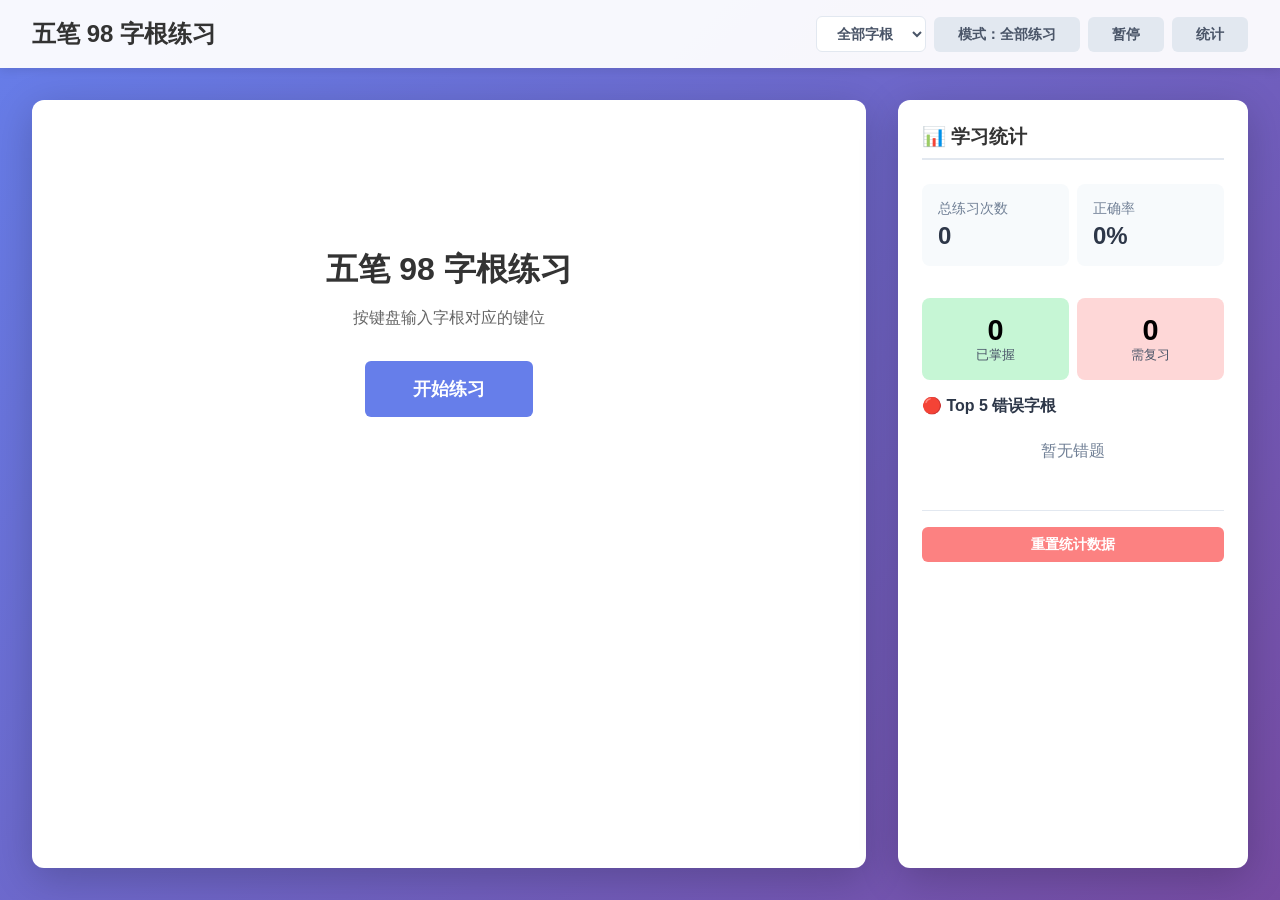
==== docs/index.html @ 4e30fc80 "move" ====
<!DOCTYPE html>
<html lang="zh-CN">
<head>
  <meta charset="UTF-8">
  <meta name="viewport" content="width=device-width, initial-scale=1.0">
  <meta name="description" content="五笔 98 字根练习工具 - 交互式学习字根键位">
  <title>五笔 98 字根练习</title>
  <link rel="stylesheet" href="style.css">
</head>
<body>
  <header class="header">
    <h1>五笔 98 字根练习</h1>
    <div class="header-controls">
      <select id="categorySelect" class="btn btn-secondary">
        <option value="all">全部字根</option>
        <option value="键名字">键名字</option>
        <option value="横区">横区</option>
        <option value="竖区">竖区</option>
        <option value="撇区">撇区</option>
        <option value="捺区">捺区</option>
        <option value="折区">折区</option>
        <option value="全部字根">全部字根</option>
        <option value="一级简码">一级简码</option>
        <option value="繁体字根">繁体字根</option>
      </select>
      <button id="modeToggle" class="btn btn-secondary">模式：全部练习</button>
      <button id="pauseBtn" class="btn btn-secondary" disabled>暂停</button>
      <button id="statsBtn" class="btn btn-secondary">统计</button>
    </div>
  </header>

  <main class="main-content">
    <section class="practice-container">
      <div id="practiceArea">
        <!-- 练习内容动态加载 -->
      </div>
    </section>

    <aside class="stats-panel" id="statsPanel">
      <h3>📊 学习统计</h3>
      
      <div class="stat-row">
        <div class="stat-card">
          <div class="label">总练习次数</div>
          <div class="value" id="totalPractices">0</div>
        </div>
        <div class="stat-card">
          <div class="label">正确率</div>
          <div class="value" id="accuracy">0%</div>
        </div>
      </div>

      <div class="mastery-status">
        <div class="mastery-item mastered">
          <div class="count" id="masteredCount">0</div>
          <div class="label">已掌握</div>
        </div>
        <div class="mastery-item need-review">
          <div class="count" id="needReviewCount">0</div>
          <div class="label">需复习</div>
        </div>
      </div>

      <div class="error-list">
        <h4 style="margin: 1rem 0 0.5rem; color: #2d3748;">🔴 Top 5 错误字根</h4>
        <div id="topErrors">
          <p class="empty">暂无错题</p>
        </div>
      </div>

      <div class="reset-section">
        <button id="resetStats" class="btn btn-danger">重置统计数据</button>
      </div>
    </aside>
  </main>

  <script src="data.js"></script>
  <script src="app.js"></script>
</body>
</html>
---- docs/style.css ----
* {
  margin: 0;
  padding: 0;
  box-sizing: border-box;
}

body {
  font-family: -apple-system, BlinkMacSystemFont, 'Segoe UI', Roboto, 'Helvetica Neue', Arial, sans-serif;
  background: linear-gradient(135deg, #667eea 0%, #764ba2 100%);
  min-height: 100vh;
  display: flex;
  flex-direction: column;
}

/* 顶部导航栏 */
.header {
  background: rgba(255, 255, 255, 0.95);
  padding: 1rem 2rem;
  display: flex;
  justify-content: space-between;
  align-items: center;
  box-shadow: 0 2px 10px rgba(0, 0, 0, 0.1);
}

.header h1 {
  font-size: 1.5rem;
  color: #333;
}

.header-controls {
  display: flex;
  gap: 0.5rem;
  align-items: center;
}

.header-controls select {
  padding: 0.5rem 1rem;
  border: 1px solid #e2e8f0;
  border-radius: 6px;
  font-size: 0.9rem;
  background: white;
  cursor: pointer;
}

.header-controls select:hover {
  border-color: #667eea;
}

/* 按钮样式 */
.btn {
  padding: 0.5rem 1.5rem;
  border: none;
  border-radius: 6px;
  font-size: 0.9rem;
  font-weight: 600;
  cursor: pointer;
  transition: all 0.2s;
}

.btn-primary {
  background: #667eea;
  color: white;
}

.btn-primary:hover {
  background: #5568d3;
}

.btn-secondary {
  background: #e2e8f0;
  color: #4a5568;
}

.btn-secondary:hover {
  background: #cbd5e0;
}

.btn-danger {
  background: #fc8181;
  color: white;
}

.btn-danger:hover {
  background: #f56565;
}

/* 主内容区 */
.main-content {
  flex: 1;
  display: flex;
  padding: 2rem;
  gap: 2rem;
  max-width: 1400px;
  margin: 0 auto;
  width: 100%;
}

/* 练习区域 */
.practice-container {
  flex: 2;
  background: white;
  border-radius: 12px;
  padding: 2rem;
  box-shadow: 0 10px 40px rgba(0, 0, 0, 0.2);
}

#practiceArea {
  min-height: 400px;
  display: flex;
  flex-direction: column;
  align-items: center;
  justify-content: center;
}

/* 开始屏幕 */
.start-screen {
  text-align: center;
}

.start-screen h2 {
  font-size: 2rem;
  color: #333;
  margin-bottom: 1rem;
}

.start-screen p {
  color: #666;
  margin-bottom: 2rem;
}

.start-screen .btn {
  padding: 1rem 3rem;
  font-size: 1.1rem;
}

/* 题目显示 */
.question {
  text-align: center;
  width: 100%;
}

.radical-image {
  margin-bottom: 1.5rem;
}

.radical-image img {
  max-width: 300px;
  max-height: 300px;
  border-radius: 8px;
  box-shadow: 0 4px 12px rgba(0, 0, 0, 0.15);
}

/* 反馈信息 */
.feedback {
  font-size: 1.5rem;
  font-weight: bold;
  padding: 1rem;
  border-radius: 8px;
  margin: 1rem 0;
  min-height: 60px;
}

.feedback.correct {
  background: #c6f6d5;
  color: #22543d;
}

.feedback.wrong {
  background: #fed7d7;
  color: #742a2a;
}

.hint {
  color: #718096;
  font-size: 0.9rem;
  margin-top: 1rem;
}

/* 暂停遮罩 */
.pause-overlay {
  position: absolute;
  top: 0;
  left: 0;
  right: 0;
  bottom: 0;
  background: rgba(255, 255, 255, 0.9);
  display: flex;
  flex-direction: column;
  align-items: center;
  justify-content: center;
  border-radius: 12px;
}

.pause-overlay h3 {
  font-size: 2rem;
  color: #333;
  margin-bottom: 0.5rem;
}

/* 无题目消息 */
.no-questions {
  text-align: center;
}

.no-questions h3 {
  font-size: 1.8rem;
  color: #333;
  margin-bottom: 1rem;
}

.no-questions p {
  color: #666;
  margin-bottom: 1.5rem;
}

/* 统计面板 */
.stats-panel {
  flex: 1;
  background: white;
  border-radius: 12px;
  padding: 1.5rem;
  box-shadow: 0 10px 40px rgba(0, 0, 0, 0.2);
  max-width: 350px;
}

.stats-panel h3 {
  font-size: 1.2rem;
  color: #333;
  margin-bottom: 1.5rem;
  padding-bottom: 0.5rem;
  border-bottom: 2px solid #e2e8f0;
}

/* 统计卡片 */
.stat-card {
  background: #f7fafc;
  border-radius: 8px;
  padding: 1rem;
  margin-bottom: 1rem;
}

.stat-card .label {
  font-size: 0.85rem;
  color: #718096;
  margin-bottom: 0.25rem;
}

.stat-card .value {
  font-size: 1.5rem;
  font-weight: bold;
  color: #2d3748;
}

.stat-row {
  display: grid;
  grid-template-columns: 1fr 1fr;
  gap: 0.5rem;
}

/* 错误列表 */
.error-list {
  margin-top: 1rem;
}

.error-item {
  display: flex;
  justify-content: space-between;
  align-items: center;
  padding: 0.75rem;
  background: #fff5f5;
  border-radius: 6px;
  margin-bottom: 0.5rem;
}

.error-item .key {
  background: #fc8181;
  color: white;
  width: 30px;
  height: 30px;
  border-radius: 50%;
  display: flex;
  align-items: center;
  justify-content: center;
  font-weight: bold;
  font-size: 0.9rem;
}

.error-item .name {
  flex: 1;
  margin-left: 0.75rem;
  color: #2d3748;
}

.error-item .count {
  color: #e53e3e;
  font-size: 0.85rem;
  font-weight: 600;
}

.error-list .empty {
  text-align: center;
  color: #718096;
  padding: 1rem;
}

/* 掌握状态 */
.mastery-status {
  display: grid;
  grid-template-columns: 1fr 1fr;
  gap: 0.5rem;
  margin-top: 1rem;
}

.mastery-item {
  text-align: center;
  padding: 1rem;
  border-radius: 8px;
}

.mastery-item.mastered {
  background: #c6f6d5;
}

.mastery-item.need-review {
  background: #fed7d7;
}

.mastery-item .count {
  font-size: 1.8rem;
  font-weight: bold;
}

.mastery-item .label {
  font-size: 0.8rem;
  color: #4a5568;
}

/* 重置按钮 */
.reset-section {
  margin-top: 2rem;
  padding-top: 1rem;
  border-top: 1px solid #e2e8f0;
}

.reset-section .btn {
  width: 100%;
}

/* 工具栏 */
.toolbar {
  display: flex;
  gap: 0.5rem;
  margin-bottom: 1rem;
  flex-wrap: wrap;
}

/* 隐藏类 */
.hidden {
  display: none !important;
}

/* 响应式设计 */
@media (max-width: 900px) {
  .main-content {
    flex-direction: column;
    padding: 1rem;
  }
  
  .stats-panel {
    max-width: 100%;
  }
  
  .radical-image img {
    max-width: 200px;
    max-height: 200px;
  }
}

@media (max-width: 600px) {
  .header {
    flex-direction: column;
    gap: 1rem;
    text-align: center;
  }
  
  .header-controls {
    flex-wrap: wrap;
    justify-content: center;
  }
  
  .btn {
    padding: 0.4rem 1rem;
    font-size: 0.85rem;
  }
}
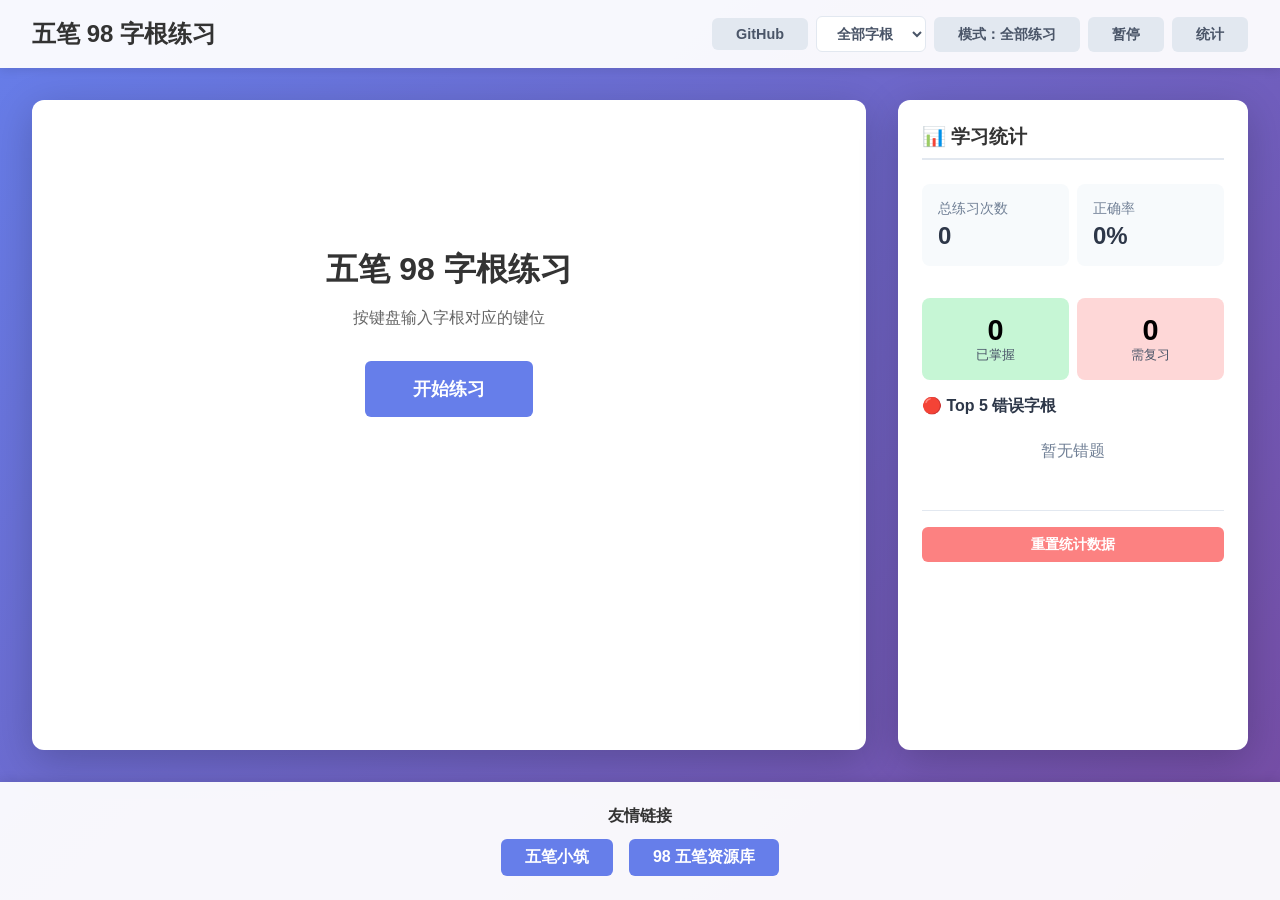
==== commit 8a358a54: "add" ====
--- a/docs/index.html
+++ b/docs/index.html
@@ -11,6 +11,7 @@
   <header class="header">
     <h1>五笔 98 字根练习</h1>
     <div class="header-controls">
+      <a href="https://github.com/joey5403/root-exercises" target="_blank" rel="noopener noreferrer" class="btn btn-secondary">GitHub</a>
       <select id="categorySelect" class="btn btn-secondary">
         <option value="all">全部字根</option>
         <option value="键名字">键名字</option>
@@ -74,6 +75,16 @@
     </aside>
   </main>
 
+  <footer class="footer">
+    <div class="links-section">
+      <h4>友情链接</h4>
+      <div class="friend-links">
+        <a href="https://wubi98.github.io/" target="_blank" rel="noopener noreferrer" class="friend-link">五笔小筑</a>
+        <a href="http://98wb.ysepan.com/" target="_blank" rel="noopener noreferrer" class="friend-link">98 五笔资源库</a>
+      </div>
+    </div>
+  </footer>
+
   <script src="data.js"></script>
   <script src="app.js"></script>
 </body>
--- a/docs/style.css
+++ b/docs/style.css
@@ -30,6 +30,12 @@
 .header-controls {
   display: flex;
   gap: 0.5rem;
+  align-items: center;
+}
+
+.header-controls a.btn {
+  text-decoration: none;
+  display: inline-flex;
   align-items: center;
 }
 
@@ -359,6 +365,50 @@
   display: none !important;
 }
 
+/* 页脚友情链接 */
+.footer {
+  background: rgba(255, 255, 255, 0.95);
+  padding: 1.5rem 2rem;
+  margin-top: auto;
+  box-shadow: 0 -2px 10px rgba(0, 0, 0, 0.1);
+}
+
+.links-section {
+  max-width: 1400px;
+  margin: 0 auto;
+  text-align: center;
+}
+
+.links-section h4 {
+  color: #333;
+  margin-bottom: 0.75rem;
+  font-size: 1rem;
+}
+
+.friend-links {
+  display: flex;
+  gap: 1rem;
+  justify-content: center;
+  flex-wrap: wrap;
+}
+
+.friend-link {
+  display: inline-block;
+  padding: 0.5rem 1.5rem;
+  background: #667eea;
+  color: white;
+  text-decoration: none;
+  border-radius: 6px;
+  font-weight: 600;
+  transition: all 0.2s;
+}
+
+.friend-link:hover {
+  background: #5568d3;
+  transform: translateY(-2px);
+  box-shadow: 0 4px 12px rgba(102, 126, 234, 0.4);
+}
+
 /* 响应式设计 */
 @media (max-width: 900px) {
   .main-content {
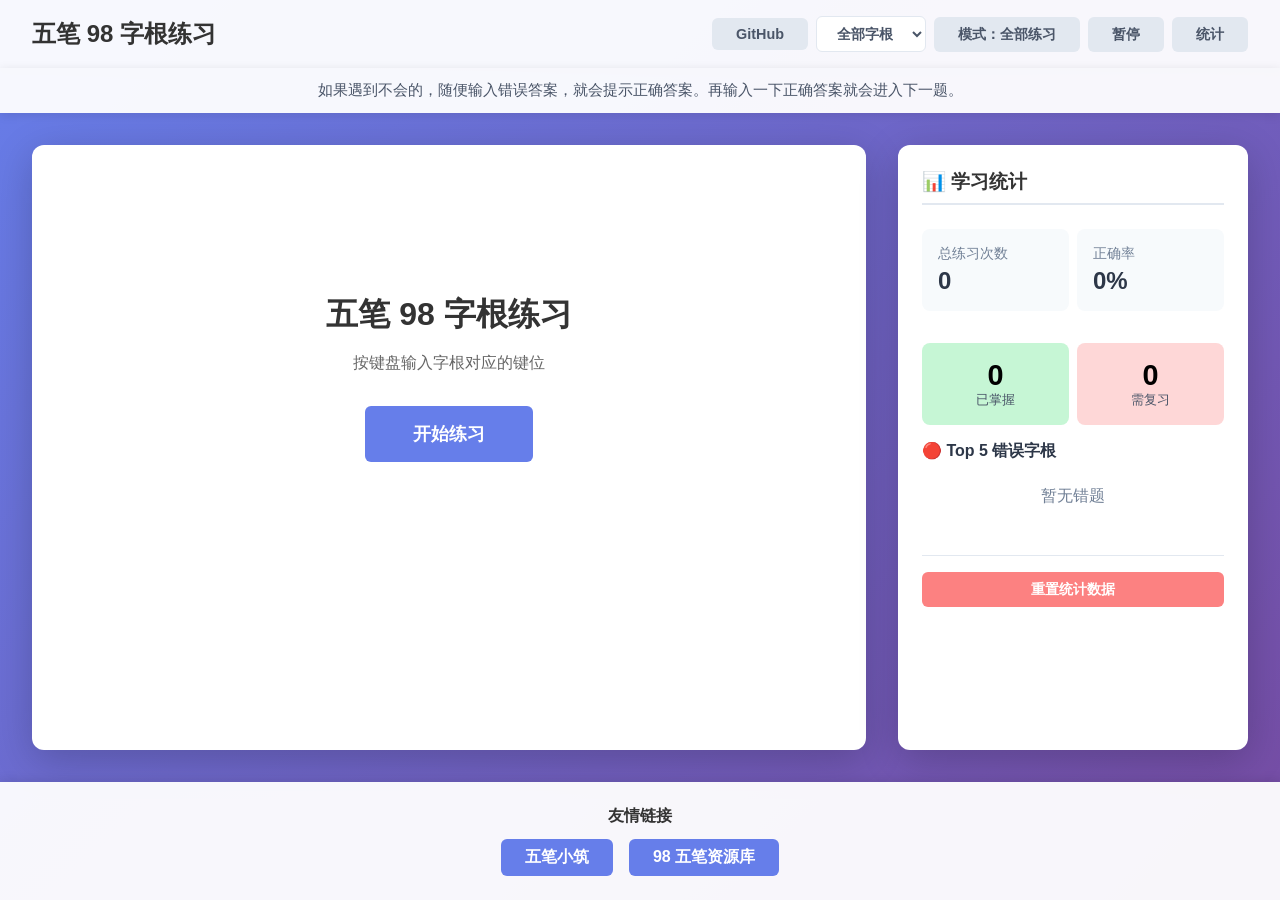
==== commit c6f10855: "add" ====
--- a/docs/index.html
+++ b/docs/index.html
@@ -29,6 +29,10 @@
       <button id="statsBtn" class="btn btn-secondary">统计</button>
     </div>
   </header>
+
+  <div class="usage-instruction">
+    <p>如果遇到不会的，随便输入错误答案，就会提示正确答案。再输入一下正确答案就会进入下一题。</p>
+  </div>
 
   <main class="main-content">
     <section class="practice-container">
--- a/docs/style.css
+++ b/docs/style.css
@@ -50,6 +50,20 @@
 
 .header-controls select:hover {
   border-color: #667eea;
+}
+
+/* 使用说明 */
+.usage-instruction {
+  background: rgba(255, 255, 255, 0.95);
+  padding: 0.75rem 2rem;
+  text-align: center;
+  box-shadow: 0 2px 10px rgba(0, 0, 0, 0.1);
+}
+
+.usage-instruction p {
+  color: #4a5568;
+  font-size: 0.95rem;
+  margin: 0;
 }
 
 /* 按钮样式 */
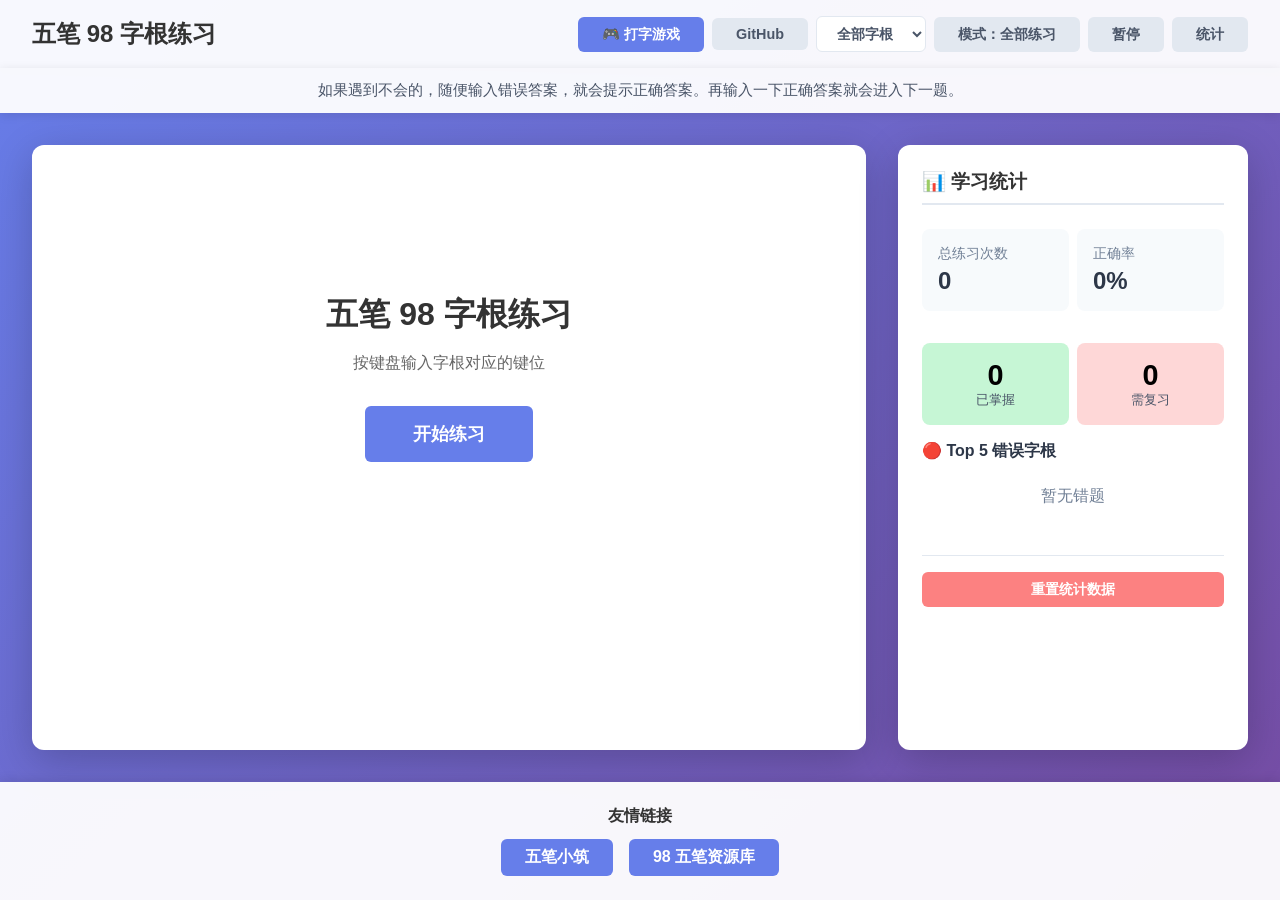
==== commit bb3d459c: "add" ====
--- a/docs/index.html
+++ b/docs/index.html
@@ -11,6 +11,7 @@
   <header class="header">
     <h1>五笔 98 字根练习</h1>
     <div class="header-controls">
+      <a href="game.html" class="btn btn-primary">🎮 打字游戏</a>
       <a href="https://github.com/joey5403/root-exercises" target="_blank" rel="noopener noreferrer" class="btn btn-secondary">GitHub</a>
       <select id="categorySelect" class="btn btn-secondary">
         <option value="all">全部字根</option>
--- a/docs/style.css
+++ b/docs/style.css
@@ -374,10 +374,423 @@
   flex-wrap: wrap;
 }
 
+/* 游戏页面样式 */
+
+/* 游戏容器 */
+.game-container {
+  flex: 1;
+  display: flex;
+  flex-direction: column;
+  gap: 1rem;
+  max-width: 1000px;
+  margin: 0 auto;
+  width: 100%;
+}
+
+/* 游戏头部 */
+.game-header {
+  background: white;
+  border-radius: 12px;
+  padding: 1.5rem;
+  display: flex;
+  justify-content: space-between;
+  align-items: center;
+  box-shadow: 0 4px 12px rgba(0, 0, 0, 0.1);
+}
+
+.game-info {
+  display: flex;
+  gap: 2rem;
+}
+
+.info-item {
+  display: flex;
+  flex-direction: column;
+  align-items: center;
+}
+
+.info-item .label {
+  font-size: 0.85rem;
+  color: #718096;
+  margin-bottom: 0.25rem;
+}
+
+.info-item .value {
+  font-size: 1.5rem;
+  font-weight: bold;
+  color: #2d3748;
+}
+
+.game-controls {
+  display: flex;
+  gap: 0.5rem;
+}
+
+/* 游戏画布 */
+.game-canvas {
+  background: white;
+  border-radius: 12px;
+  padding: 2rem;
+  box-shadow: 0 10px 40px rgba(0, 0, 0, 0.2);
+  min-height: 500px;
+  position: relative;
+  overflow: hidden;
+}
+
+.game-area {
+  width: 100%;
+  height: 400px;
+  background: linear-gradient(180deg, #f7fafc 0%, #edf2f7 100%);
+  border-radius: 8px;
+  position: relative;
+  overflow: hidden;
+}
+
+/* 开始屏幕 */
+.game-canvas .start-screen {
+  position: absolute;
+  top: 0;
+  left: 0;
+  right: 0;
+  bottom: 0;
+  display: flex;
+  flex-direction: column;
+  align-items: center;
+  justify-content: center;
+  background: linear-gradient(180deg, #f7fafc 0%, #edf2f7 100%);
+  z-index: 10;
+}
+
+.game-canvas .start-screen h2 {
+  font-size: 2.5rem;
+  color: #333;
+  margin-bottom: 1rem;
+}
+
+.game-canvas .start-screen p {
+  color: #666;
+  font-size: 1.1rem;
+  margin-bottom: 0.5rem;
+}
+
+/* 配置面板 */
+.config-panel {
+  background: white;
+  border-radius: 12px;
+  padding: 1.5rem;
+  margin: 1.5rem 0;
+  box-shadow: 0 4px 12px rgba(0, 0, 0, 0.1);
+  width: 100%;
+  max-width: 500px;
+}
+
+.config-item {
+  display: grid;
+  grid-template-columns: 1fr 80px 80px;
+  gap: 0.75rem;
+  align-items: center;
+  margin-bottom: 1rem;
+}
+
+.config-item:last-of-type {
+  margin-bottom: 1rem;
+}
+
+.config-item label {
+  font-size: 0.95rem;
+  color: #2d3748;
+  font-weight: 600;
+}
+
+.config-item input[type="number"] {
+  padding: 0.5rem;
+  border: 1px solid #e2e8f0;
+  border-radius: 6px;
+  font-size: 1rem;
+  text-align: center;
+  width: 100%;
+}
+
+.config-item input[type="number"]:focus {
+  outline: none;
+  border-color: #667eea;
+  box-shadow: 0 0 0 3px rgba(102, 126, 234, 0.1);
+}
+
+.config-item .config-hint {
+  font-size: 0.8rem;
+  color: #718096;
+}
+
+.btn-small {
+  padding: 0.4rem 1rem;
+  font-size: 0.85rem;
+}
+
+.btn-large {
+  padding: 1rem 3rem;
+  font-size: 1.2rem;
+}
+
+/* 掉落字根 */
+.falling-radical {
+  position: absolute;
+  background: white;
+  border-radius: 8px;
+  box-shadow: 0 4px 8px rgba(0, 0, 0, 0.15);
+  display: flex;
+  flex-direction: column;
+  align-items: center;
+  justify-content: center;
+  transition: transform 0.1s;
+  z-index: 5;
+}
+
+.falling-radical .radical-img {
+  width: 100%;
+  height: 100%;
+  object-fit: contain;
+  border-radius: 4px;
+}
+
+.falling-radical .key-hint {
+  position: absolute;
+  bottom: -20px;
+  background: #667eea;
+  color: white;
+  width: 24px;
+  height: 24px;
+  border-radius: 50%;
+  display: flex;
+  align-items: center;
+  justify-content: center;
+  font-size: 0.8rem;
+  font-weight: bold;
+}
+
+/* 消除动画 */
+.falling-radical.eliminated {
+  animation: eliminate 0.3s ease-out forwards;
+}
+
+@keyframes eliminate {
+  0% {
+    transform: scale(1);
+    opacity: 1;
+  }
+  100% {
+    transform: scale(1.5);
+    opacity: 0;
+  }
+}
+
+/* 触底效果 */
+.falling-radical.hit-bottom {
+  background: #fed7d7;
+  border: 2px solid #e53e3e;
+}
+
+/* 暂停遮罩 */
+.game-canvas .pause-overlay {
+  position: absolute;
+  top: 0;
+  left: 0;
+  right: 0;
+  bottom: 0;
+  background: rgba(255, 255, 255, 0.9);
+  display: flex;
+  flex-direction: column;
+  align-items: center;
+  justify-content: center;
+  z-index: 20;
+}
+
+.game-canvas .pause-overlay h3 {
+  font-size: 2rem;
+  color: #333;
+  margin-bottom: 0.5rem;
+}
+
+.game-canvas .pause-overlay p {
+  color: #666;
+}
+
+/* 结果面板 */
+.result-panel {
+  position: absolute;
+  top: 0;
+  left: 0;
+  right: 0;
+  bottom: 0;
+  background: rgba(255, 255, 255, 0.98);
+  display: flex;
+  flex-direction: column;
+  align-items: center;
+  justify-content: center;
+  z-index: 30;
+  padding: 2rem;
+  overflow-y: auto;
+}
+
+.result-panel h2 {
+  font-size: 2.5rem;
+  color: #333;
+  margin-bottom: 2rem;
+}
+
+.result-summary {
+  display: grid;
+  grid-template-columns: repeat(4, 1fr);
+  gap: 1.5rem;
+  margin-bottom: 2rem;
+  width: 100%;
+  max-width: 600px;
+}
+
+.result-stat {
+  background: #f7fafc;
+  border-radius: 12px;
+  padding: 1.5rem;
+  text-align: center;
+}
+
+.result-stat .stat-label {
+  font-size: 0.9rem;
+  color: #718096;
+  margin-bottom: 0.5rem;
+}
+
+.result-stat .stat-value {
+  font-size: 2.5rem;
+  font-weight: bold;
+  color: #2d3748;
+}
+
+.result-stat .stat-value.grade-a {
+  color: #48bb78;
+}
+
+.result-stat .stat-value.grade-b {
+  color: #68d391;
+}
+
+.result-stat .stat-value.grade-c {
+  color: #63b3ed;
+}
+
+.result-stat .stat-value.grade-d {
+  color: #ed8936;
+}
+
+.result-stat .stat-value.grade-f {
+  color: #f56565;
+}
+
+.result-details {
+  width: 100%;
+  max-width: 600px;
+  margin-bottom: 2rem;
+}
+
+.result-details h3 {
+  font-size: 1.2rem;
+  color: #2d3748;
+  margin: 1.5rem 0 0.75rem;
+}
+
+.result-details h3:first-child {
+  margin-top: 0;
+}
+
+.error-list-scroll {
+  max-height: 200px;
+  overflow-y: auto;
+  background: #f7fafc;
+  border-radius: 8px;
+  padding: 1rem;
+}
+
+.error-list-scroll .error-item {
+  display: grid;
+  grid-template-columns: auto auto 1fr auto;
+  gap: 0.75rem;
+  align-items: center;
+  padding: 0.5rem;
+  background: white;
+  border-radius: 6px;
+  margin-bottom: 0.5rem;
+  font-size: 0.9rem;
+}
+
+.error-list-scroll .error-item:last-child {
+  margin-bottom: 0;
+}
+
+.error-item .error-type {
+  padding: 0.25rem 0.5rem;
+  border-radius: 4px;
+  font-size: 0.75rem;
+  font-weight: bold;
+}
+
+.error-item .error-type.wrong {
+  background: #fed7d7;
+  color: #c53030;
+}
+
+.error-item .error-type.missed {
+  background: #feebc8;
+  color: #c05621;
+}
+
+.error-item .key-badge {
+  background: #667eea;
+  color: white;
+  width: 28px;
+  height: 28px;
+  border-radius: 50%;
+  display: flex;
+  align-items: center;
+  justify-content: center;
+  font-weight: bold;
+  font-size: 0.85rem;
+}
+
+.error-item .radical-name {
+  color: #2d3748;
+}
+
+.error-item .error-count,
+.error-item .error-time {
+  color: #718096;
+  font-size: 0.85rem;
+}
+
+.top-error-radicals .error-item {
+  display: flex;
+  align-items: center;
+  gap: 0.75rem;
+  padding: 0.75rem;
+  background: white;
+  border-radius: 6px;
+  margin-bottom: 0.5rem;
+}
+
+.result-actions {
+  display: flex;
+  gap: 1rem;
+}
+
+.result-actions .btn {
+  padding: 0.75rem 2rem;
+  font-size: 1rem;
+}
+
 /* 隐藏类 */
 .hidden {
   display: none !important;
 }
+
 
 /* 页脚友情链接 */
 .footer {
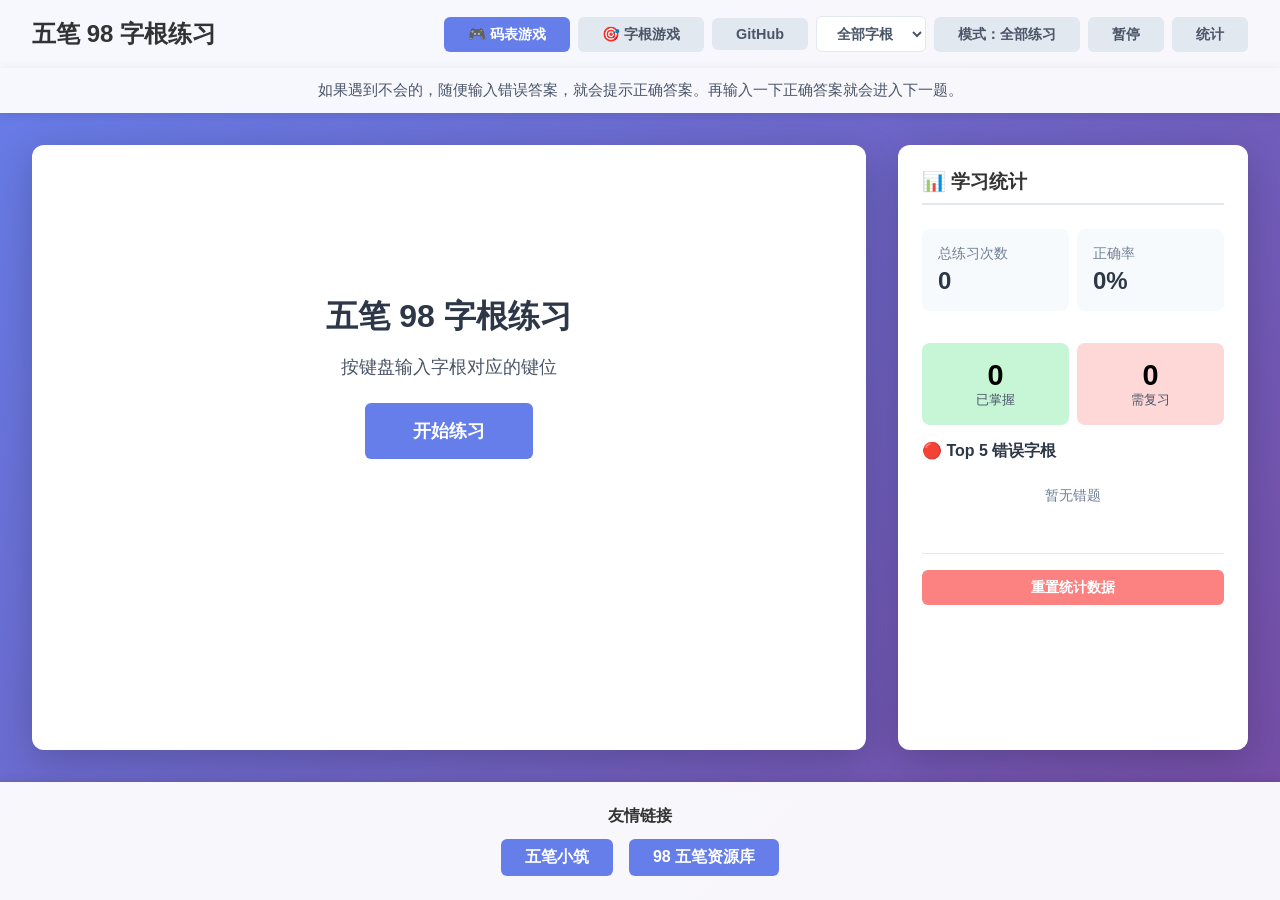
==== commit a4a4d26d: "add" ====
--- a/docs/index.html
+++ b/docs/index.html
@@ -11,7 +11,8 @@
   <header class="header">
     <h1>五笔 98 字根练习</h1>
     <div class="header-controls">
-      <a href="game.html" class="btn btn-primary">🎮 打字游戏</a>
+      <a href="code-game.html" class="btn btn-primary">🎮 码表游戏</a>
+      <a href="game.html" class="btn btn-secondary">🎯 字根游戏</a>
       <a href="https://github.com/joey5403/root-exercises" target="_blank" rel="noopener noreferrer" class="btn btn-secondary">GitHub</a>
       <select id="categorySelect" class="btn btn-secondary">
         <option value="all">全部字根</option>
--- a/docs/style.css
+++ b/docs/style.css
@@ -430,16 +430,16 @@
 .game-canvas {
   background: white;
   border-radius: 12px;
-  padding: 2rem;
+  padding: 1.5rem;
   box-shadow: 0 10px 40px rgba(0, 0, 0, 0.2);
-  min-height: 500px;
+  min-height: 400px;
   position: relative;
   overflow: hidden;
 }
 
 .game-area {
   width: 100%;
-  height: 400px;
+  height: 600px;
   background: linear-gradient(180deg, #f7fafc 0%, #edf2f7 100%);
   border-radius: 8px;
   position: relative;
@@ -456,44 +456,45 @@
   display: flex;
   flex-direction: column;
   align-items: center;
-  justify-content: center;
+  justify-content: flex-start;
+  padding-top: 20px;
   background: linear-gradient(180deg, #f7fafc 0%, #edf2f7 100%);
   z-index: 10;
 }
 
 .game-canvas .start-screen h2 {
-  font-size: 2.5rem;
+  font-size: 2rem;
   color: #333;
-  margin-bottom: 1rem;
+  margin-bottom: 0.5rem;
 }
 
 .game-canvas .start-screen p {
   color: #666;
-  font-size: 1.1rem;
-  margin-bottom: 0.5rem;
+  font-size: 1rem;
+  margin-bottom: 1rem;
 }
 
 /* 配置面板 */
 .config-panel {
   background: white;
   border-radius: 12px;
-  padding: 1.5rem;
-  margin: 1.5rem 0;
+  padding: 1.25rem;
+  margin-bottom: 1rem;
   box-shadow: 0 4px 12px rgba(0, 0, 0, 0.1);
   width: 100%;
-  max-width: 500px;
+  max-width: 480px;
 }
 
 .config-item {
   display: grid;
-  grid-template-columns: 1fr 80px 80px;
-  gap: 0.75rem;
-  align-items: center;
-  margin-bottom: 1rem;
+  grid-template-columns: 160px 70px 80px;
+  gap: 0.5rem;
+  align-items: center;
+  margin-bottom: 0.6rem;
 }
 
 .config-item:last-of-type {
-  margin-bottom: 1rem;
+  margin-bottom: 0.5rem;
 }
 
 .config-item label {
@@ -515,6 +516,19 @@
   outline: none;
   border-color: #667eea;
   box-shadow: 0 0 0 3px rgba(102, 126, 234, 0.1);
+}
+
+.config-item input[type="range"] {
+  width: 100%;
+  margin: 0;
+}
+
+.config-item input[type="checkbox"] {
+  width: 18px;
+  height: 18px;
+  margin: 0 auto;
+  display: block;
+  cursor: pointer;
 }
 
 .config-item .config-hint {
@@ -870,3 +884,453 @@
     font-size: 0.85rem;
   }
 }
+
+/* ========================================
+   码表打字游戏样式
+   ======================================== */
+
+/* 下落汉字样式 */
+.falling-char {
+  position: absolute;
+  display: flex;
+  flex-direction: column;
+  align-items: center;
+  justify-content: center;
+  background: white;
+  border-radius: 12px;
+  box-shadow: 0 4px 12px rgba(0, 0, 0, 0.15);
+  transition: transform 0.2s, opacity 0.2s;
+  z-index: 10;
+}
+
+.falling-char .char-text {
+  font-size: 2.5rem;
+  font-weight: bold;
+  color: #2d3748;
+  line-height: 1;
+}
+
+.falling-char .wubi-hint {
+  font-size: 0.85rem;
+  color: #667eea;
+  font-weight: 600;
+  margin-top: 0.25rem;
+  background: #f0f4ff;
+  padding: 0.2rem 0.5rem;
+  border-radius: 4px;
+}
+
+/* 游戏区域 */
+.game-area {
+  position: relative;
+  width: 100%;
+  height: 500px;
+  background: #f7fafc;
+  border-radius: 12px;
+  overflow: hidden;
+  border: 2px solid #e2e8f0;
+}
+
+/* 游戏画布 */
+.game-canvas {
+  background: white;
+  border-radius: 12px;
+  box-shadow: 0 10px 40px rgba(0, 0, 0, 0.2);
+  padding: 1.5rem;
+  position: relative;
+}
+
+/* 结果面板 */
+.result-panel {
+  background: white;
+  border-radius: 12px;
+  padding: 2rem;
+  text-align: center;
+}
+
+.result-panel h2 {
+  font-size: 2rem;
+  color: #2d3748;
+  margin-bottom: 1.5rem;
+}
+
+.result-summary {
+  display: grid;
+  grid-template-columns: repeat(4, 1fr);
+  gap: 1rem;
+  margin-bottom: 2rem;
+}
+
+.result-stat {
+  background: #f7fafc;
+  padding: 1rem;
+  border-radius: 8px;
+}
+
+.result-stat .stat-label {
+  font-size: 0.85rem;
+  color: #718096;
+  margin-bottom: 0.5rem;
+}
+
+.result-stat .stat-value {
+  font-size: 2rem;
+  font-weight: bold;
+  color: #2d3748;
+}
+
+.result-details {
+  text-align: left;
+  margin-bottom: 2rem;
+}
+
+.result-details h3 {
+  font-size: 1.1rem;
+  color: #2d3748;
+  margin: 1.5rem 0 0.75rem 0;
+}
+
+.error-list-scroll {
+  max-height: 200px;
+  overflow-y: auto;
+  background: #f7fafc;
+  border-radius: 8px;
+  padding: 1rem;
+}
+
+.error-item {
+  display: flex;
+  justify-content: space-between;
+  align-items: center;
+  padding: 0.5rem;
+  background: white;
+  border-radius: 4px;
+  margin-bottom: 0.5rem;
+  font-size: 0.9rem;
+}
+
+.error-item .error-char {
+  font-size: 1.2rem;
+  font-weight: bold;
+  color: #2d3748;
+  min-width: 40px;
+}
+
+.error-item .error-expected {
+  color: #718096;
+  flex: 1;
+  margin-left: 1rem;
+}
+
+.error-item .error-time {
+  color: #a0aec0;
+  font-size: 0.8rem;
+}
+
+.top-error-chars {
+  display: flex;
+  flex-wrap: wrap;
+  gap: 0.5rem;
+  background: #f7fafc;
+  border-radius: 8px;
+  padding: 1rem;
+}
+
+.top-error-item {
+  display: flex;
+  align-items: center;
+  gap: 0.5rem;
+  background: white;
+  padding: 0.5rem 1rem;
+  border-radius: 6px;
+  box-shadow: 0 2px 4px rgba(0, 0, 0, 0.1);
+}
+
+.top-error-item .top-error-char {
+  font-size: 1.2rem;
+  font-weight: bold;
+  color: #2d3748;
+}
+
+.top-error-item .top-error-count {
+  font-size: 0.85rem;
+  color: #e53e3e;
+  font-weight: 600;
+}
+
+.result-actions {
+  display: flex;
+  gap: 1rem;
+  justify-content: center;
+}
+
+/* 空状态 */
+.empty {
+  color: #a0aec0;
+  font-size: 0.9rem;
+  text-align: center;
+  padding: 1rem;
+}
+
+/* 配置面板 */
+.config-panel {
+  background: #f7fafc;
+  padding: 1.5rem;
+  border-radius: 8px;
+  margin: 1.5rem 0;
+  text-align: left;
+}
+
+.config-item {
+  margin-bottom: 1rem;
+}
+
+.config-item label {
+  display: block;
+  font-weight: 600;
+  color: #2d3748;
+  margin-bottom: 0.5rem;
+}
+
+.config-item input[type="number"],
+.config-item select {
+  width: 100%;
+  padding: 0.5rem;
+  border: 1px solid #e2e8f0;
+  border-radius: 6px;
+  font-size: 1rem;
+}
+
+.config-item input[type="range"] {
+  width: 100%;
+}
+
+.config-item input[type="checkbox"] {
+  margin-right: 0.5rem;
+}
+
+.config-hint {
+  display: block;
+  font-size: 0.85rem;
+  color: #718096;
+  margin-top: 0.25rem;
+}
+
+.btn-small {
+  padding: 0.4rem 1rem;
+  font-size: 0.85rem;
+}
+
+.btn-large {
+  padding: 1rem 3rem;
+  font-size: 1.2rem;
+  margin-top: 1rem;
+}
+
+/* 开始屏幕 */
+.start-screen {
+  text-align: center;
+  padding: 2rem;
+}
+
+.start-screen h2 {
+  font-size: 2rem;
+  color: #2d3748;
+  margin-bottom: 1rem;
+}
+
+.start-screen p {
+  color: #4a5568;
+  font-size: 1.1rem;
+  margin-bottom: 1.5rem;
+}
+
+/* 游戏信息栏 */
+.game-info {
+  display: flex;
+  gap: 1.5rem;
+}
+
+.info-item {
+  display: flex;
+  flex-direction: column;
+  align-items: center;
+}
+
+.info-item .label {
+  font-size: 0.85rem;
+  color: #718096;
+  margin-bottom: 0.25rem;
+}
+
+.info-item .value {
+  font-size: 1.5rem;
+  font-weight: bold;
+  color: #2d3748;
+}
+
+/* 文档页面样式 */
+.document-container {
+  background: white;
+  border-radius: 12px;
+  padding: 2rem;
+  box-shadow: 0 10px 40px rgba(0, 0, 0, 0.2);
+}
+
+.document-tabs {
+  display: flex;
+  gap: 0.5rem;
+  margin-bottom: 1.5rem;
+  border-bottom: 2px solid #e2e8f0;
+  padding-bottom: 1rem;
+}
+
+.document-tab {
+  padding: 0.5rem 1.5rem;
+  background: #f7fafc;
+  border: none;
+  border-radius: 6px;
+  cursor: pointer;
+  font-weight: 600;
+  color: #4a5568;
+  transition: all 0.2s;
+}
+
+.document-tab:hover {
+  background: #e2e8f0;
+}
+
+.document-tab.active {
+  background: #667eea;
+  color: white;
+}
+
+.document-content {
+  background: #f7fafc;
+  padding: 1.5rem;
+  border-radius: 8px;
+  max-height: 600px;
+  overflow-y: auto;
+  font-size: 1.5rem;
+  line-height: 2;
+  color: #2d3748;
+}
+
+/* 响应式调整 */
+@media (max-width: 900px) {
+  .result-summary {
+    grid-template-columns: repeat(2, 1fr);
+  }
+  
+  .game-info {
+    flex-wrap: wrap;
+    gap: 1rem;
+  }
+}
+
+@media (max-width: 600px) {
+  .result-summary {
+    grid-template-columns: 1fr;
+  }
+  
+  .document-tabs {
+    flex-wrap: wrap;
+  }
+  
+  .document-tab {
+    flex: 1;
+    min-width: 120px;
+    text-align: center;
+  }
+}
+
+/* ========================================
+   正确历史显示样式
+   ======================================== */
+
+.history-panel {
+  background: white;
+  border-radius: 8px;
+  padding: 1rem;
+  margin-top: 1rem;
+  box-shadow: 0 2px 8px rgba(0, 0, 0, 0.1);
+}
+
+.history-panel .current-input {
+  display: flex;
+  align-items: center;
+  gap: 0.5rem;
+  margin-bottom: 0.75rem;
+  padding-bottom: 0.75rem;
+  border-bottom: 1px solid #e2e8f0;
+}
+
+.history-panel .current-input .label {
+  font-weight: 600;
+  color: #4a5568;
+  font-size: 0.9rem;
+}
+
+.history-panel .current-input .value {
+  font-size: 1.5rem;
+  font-weight: bold;
+  color: #667eea;
+  min-height: 2rem;
+  min-width: 2rem;
+  display: inline-block;
+  padding: 0.25rem 0.5rem;
+  background: #f0f4ff;
+  border-radius: 4px;
+}
+
+.history-panel .correct-history {
+  display: flex;
+  flex-direction: column;
+  gap: 0.5rem;
+}
+
+.history-panel .correct-history .label {
+  font-weight: 600;
+  color: #4a5568;
+  font-size: 0.9rem;
+}
+
+.history-panel .history-list {
+  display: flex;
+  flex-wrap: wrap;
+  gap: 0.5rem;
+  max-height: 150px;
+  overflow-y: auto;
+  padding: 0.5rem;
+  background: #f7fafc;
+  border-radius: 6px;
+}
+
+.history-list .history-char {
+  display: inline-block;
+  width: 2rem;
+  height: 2rem;
+  line-height: 2rem;
+  text-align: center;
+  background: white;
+  border: 1px solid #e2e8f0;
+  border-radius: 4px;
+  font-size: 1.2rem;
+  color: #2d3748;
+  font-weight: 600;
+  transition: all 0.2s;
+}
+
+.history-list .history-char:hover {
+  background: #667eea;
+  color: white;
+  border-color: #667eea;
+  transform: scale(1.1);
+}
+
+.history-list:empty::before {
+  content: '暂无正确记录';
+  color: #a0aec0;
+  font-size: 0.9rem;
+  padding: 0.5rem;
+}
